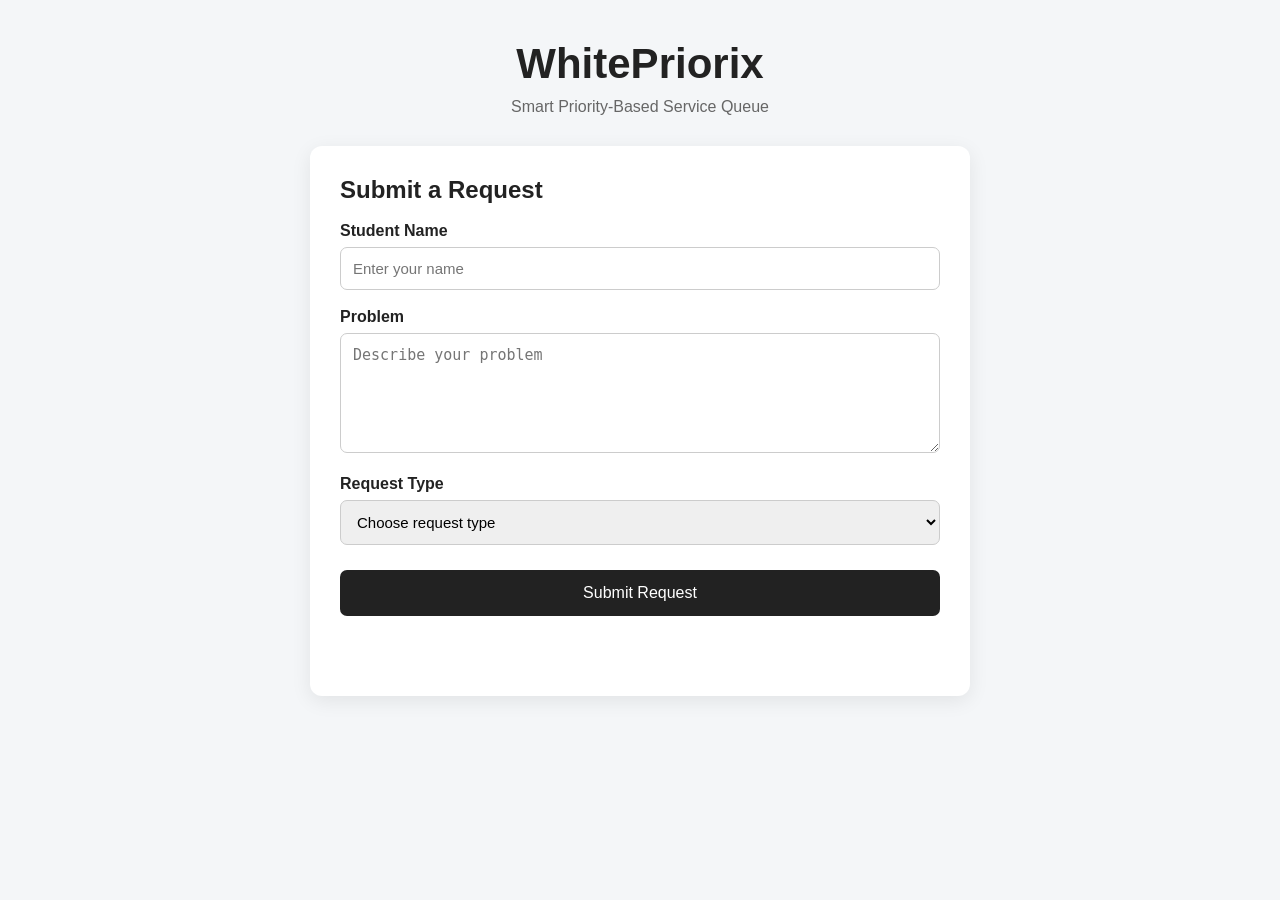
==== frontend/index.html @ 4f19a35f "Initial WhitePriorix project" ====
<!DOCTYPE html>
<html lang="en">
<head>
    <meta charset="UTF-8">
    <meta name="viewport" content="width=device-width, initial-scale=1.0">

    <title>WhitePriorix</title>

    <link rel="stylesheet" href="style.css">
</head>

<body>

    <div class="container">

        <header>
            <h1>WhitePriorix</h1>
            <p>Smart Priority-Based Service Queue</p>
        </header>

        <div class="card">

            <h2>Submit a Request</h2>

            <form id="requestForm">

                <label>Student Name</label>
                <input
                    type="text"
                    id="studentName"
                    placeholder="Enter your name"
                    required
                >

                <label>Problem</label>
                <textarea
                    id="problem"
                    placeholder="Describe your problem"
                    required
                ></textarea>

                <label>Request Type</label>

                <select id="requestType" required>

                    <option value="">Choose request type</option>

                    <option value="emergency">
                        Emergency / Safety Issue
                    </option>

                    <option value="exam_today">
                        Exam Today
                    </option>

                    <option value="payment_deadline">
                        Payment Deadline Today
                    </option>

                    <option value="registration">
                        Registration Problem
                    </option>

                    <option value="academic_question">
                        Academic Question
                    </option>

                    <option value="general_information">
                        General Information
                    </option>

                </select>

                <button type="submit">
                    Submit Request
                </button>

            </form>

            <!-- Result message -->
            <div id="message"></div>

        </div>

    </div>

    <script src="./script.js"></script>

</body>
</html>
---- frontend/style.css ----
* {
    box-sizing: border-box;
    margin: 0;
    padding: 0;
}

body {
    font-family: Arial, sans-serif;
    background: #f4f6f8;
    color: #222;
}

.container {
    width: 100%;
    max-width: 700px;
    margin: auto;
    padding: 40px 20px;
}

header {
    text-align: center;
    margin-bottom: 30px;
}

header h1 {
    font-size: 42px;
    margin-bottom: 10px;
}

header p {
    color: #666;
}

.card {
    background: white;
    padding: 30px;
    border-radius: 12px;
    box-shadow: 0 5px 20px rgba(0, 0, 0, 0.08);
}

.card h2 {
    margin-bottom: 10px;
}

.description {
    color: #666;
    margin-bottom: 25px;
}

label {
    display: block;
    margin-top: 18px;
    margin-bottom: 7px;
    font-weight: bold;
}

input,
textarea,
select {
    width: 100%;
    padding: 12px;
    border: 1px solid #ccc;
    border-radius: 7px;
    font-size: 15px;
}

textarea {
    height: 120px;
    resize: vertical;
}

button {
    width: 100%;
    margin-top: 25px;
    padding: 14px;
    border: none;
    border-radius: 7px;
    background: #222;
    color: white;
    font-size: 16px;
    cursor: pointer;
}

button:hover {
    background: #444;
}

.message {
    margin-top: 20px;
    text-align: center;
    font-weight: bold;
}

footer {
    text-align: center;
    margin-top: 25px;
    color: #777;
}

#message {
    margin-top: 20px;
    padding: 15px;
    text-align: center;
    font-size: 17px;
    font-weight: bold;
}

.request-item {
    background: #f7f7f7;
    border: 1px solid #ddd;
    border-radius: 8px;
    padding: 15px;
    margin-bottom: 12px;
}

.request-item h3 {
    margin-bottom: 8px;
}

.request-item p {
    margin: 5px 0;
}

#serveButton {
    margin-top: 20px;
}

#dashboardMessage {
    margin-top: 20px;
    padding: 15px;
    text-align: center;
    font-weight: bold;
}
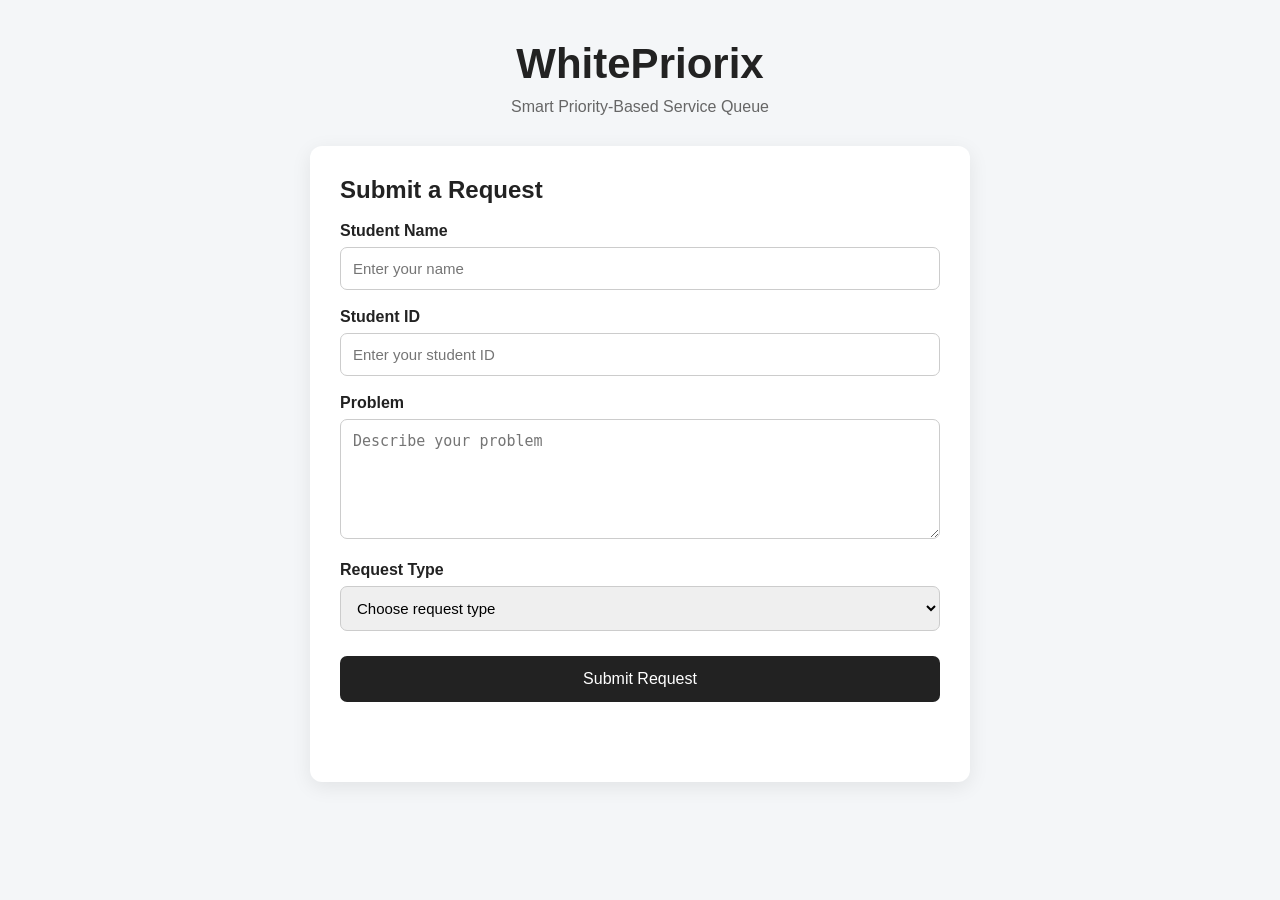
==== commit aaf78c12: "Add student ID to requests" ====
--- a/frontend/index.html
+++ b/frontend/index.html
@@ -24,6 +24,7 @@
 
             <form id="requestForm">
 
+                <!-- Student Name -->
                 <label>Student Name</label>
                 <input
                     type="text"
@@ -32,6 +33,16 @@
                     required
                 >
 
+                <!-- Student ID -->
+                <label>Student ID</label>
+                <input
+                    type="text"
+                    id="studentId"
+                    placeholder="Enter your student ID"
+                    required
+                >
+
+                <!-- Problem -->
                 <label>Problem</label>
                 <textarea
                     id="problem"
@@ -39,6 +50,7 @@
                     required
                 ></textarea>
 
+                <!-- Request Type -->
                 <label>Request Type</label>
 
                 <select id="requestType" required>
